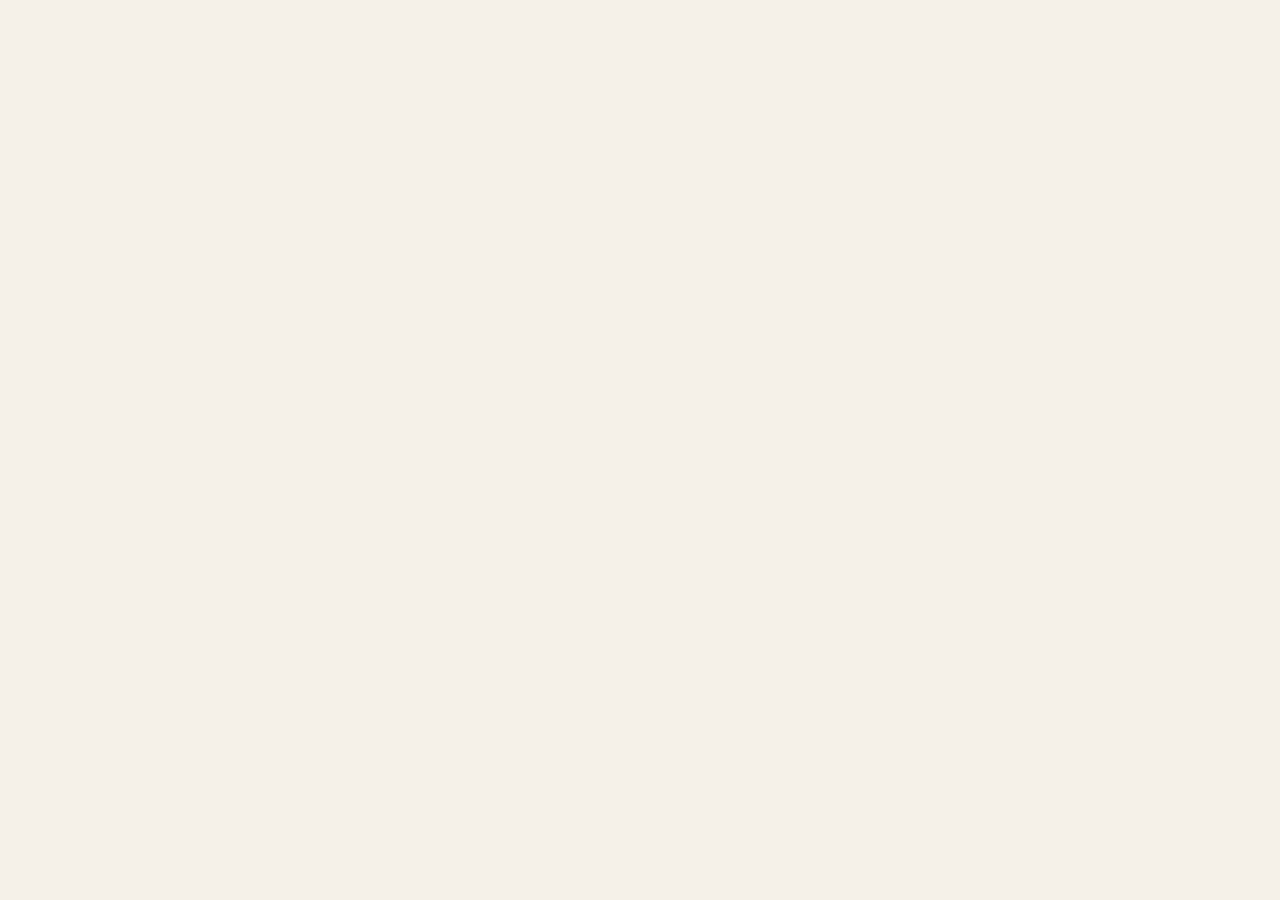
==== index.html @ 3fdb688c "Add files via upload" ====
<!doctype html>
<html lang="ru" data-critters-container>
  <head>
    <meta charset="utf-8" />
    <title>Оплата проезда</title>
    <base href="/" />
    <meta name="viewport" content="width=device-width, initial-scale=1.0, maximum-scale=1.0, user-scalable=no" />
    <link rel="icon" type="image/x-icon" href="favicon.ico" />
    <style>
      html,body{height:auto;min-height:100%}body{margin:0;box-sizing:border-box}@font-face{font-family:Circe;src:url(circe-bold-webfont.27529df664ce2f0e.woff2) format("woff2"),url(circe-bold-webfont.a6d441f673662776.woff) format("woff");font-weight:700;font-style:normal}@font-face{font-family:Circe;src:url(circe-regular-webfont.70e2ea4fb032224b.woff2) format("woff2"),url(circe-regular-webfont.01fbe67cb561e424.woff) format("woff");font-weight:400;font-style:normal}body{background-color:#f5f1e8;font-family:Circe,sans-serif}
    </style>
    <style>
      html,body{height:auto;min-height:100%}body{margin:0;box-sizing:border-box}div{box-sizing:border-box}@font-face{font-family:Circe;src:url("https://qr.bilet.nspk.ru/circe-bold-webfont.27529df664ce2f0e.woff2") format("woff2"),url("https://qr.bilet.nspk.ru/circe-bold-webfont.a6d441f673662776.woff") format("woff");font-weight:700;font-style:normal}@font-face{font-family:Circe;src:url("https://qr.bilet.nspk.ru/circe-regular-webfont.70e2ea4fb032224b.woff2") format("woff2"),url("https://qr.bilet.nspk.ru/circe-regular-webfont.01fbe67cb561e424.woff") format("woff");font-weight:400;font-style:normal}body{background-color:#f5f1e8;font-family:Circe,sans-serif}.loader{display:block;position:absolute;overflow:hidden;width:100%;height:100%;left:0;top:0;background:#F5F1E8;z-index:1000}.loader_mini{position:relative;height:8px}.loader__line{display:flex;flex-wrap:nowrap;justify-content:space-between;position:relative;width:100%;height:8px}.loader__line span{display:block;position:absolute;height:8px;animation:loaderPart1 1.3s linear infinite}.loader__line span:nth-child(1){width:6%;background:#0698D6;left:0;animation-name:loaderPart1}.loader__line span:nth-child(2){width:11%;background:#78B72A;left:6%;animation-name:loaderPart2}.loader__line span:nth-child(3){width:13%;background:#00853F;left:17%;animation-name:loaderPart3}.loader__line span:nth-child(4){width:16%;background:#F9B429;left:30%;animation-name:loaderPart4}.loader__line span:nth-child(5){width:16%;background:#EF8019;left:46%;animation-name:loaderPart5}.loader__line span:nth-child(6){width:16%;background:#E40646;left:62%;animation-name:loaderPart6}.loader__line span:nth-child(7){width:14%;background:#8F4794;left:78%;animation-name:loaderPart7}.loader__line span:nth-child(8){width:8%;background:#5B57A2;left:92%;animation-name:loaderPart8}.loader__text{text-align:center;color:#1d1346;font-size:18px;line-height:24px}@keyframes loaderPart1{0%{left:0;width:6%}25%{left:26%;width:11%}50%{left:56%;width:16%}75%{left:92%;width:16%}80%{left:100%;width:16%;opacity:1}81%{left:100%;width:6%;opacity:0}82%{left:-6%;width:6%;opacity:0}83%{opacity:1}to{left:0;width:6%}}@keyframes loaderPart2{0%{left:6%;width:11%}25%{left:37%;width:16%}50%{left:72%;width:12%}75%{left:106%;width:12%;opacity:1}76%{left:106%;width:6%;opacity:1}77%{left:106%;width:6%;opacity:0}78%{left:-6%;width:6%;opacity:0}79%{left:-6%;width:6%;opacity:1}to{left:6%;width:11%}}@keyframes loaderPart3{0%{left:17%;width:13%}25%{left:53%;width:16%}50%{left:84%;width:13%}75%{left:114%;width:8%;opacity:1}76%{left:114%;width:8%;opacity:0}77%{left:-8%;width:13%;opacity:0}78%{left:-8%;width:13%;opacity:1}to{left:17%;width:13%}}@keyframes loaderPart4{0%{left:30%;width:16%}25%{left:69%;width:14%}50%{left:97%;width:10%}70%{left:112%;width:10%;opacity:1}71%{left:122%;width:6%;opacity:0}72%{left:-4%;width:4%;opacity:0}73%{left:-4%;width:4%;opacity:1}77%{left:0;width:6%}to{left:30%;width:16%}}@keyframes loaderPart5{0%{left:46%;width:16%}25%{left:83%;width:16%}50%{left:107%;width:16%}55%{left:102%;width:10%;opacity:1}56%{left:122%;width:10%;opacity:0}57%{left:-6%;width:6%;opacity:0}58%{left:-6%;width:6%;opacity:1}74%{left:0;width:6%}to{left:46%;width:16%}}@keyframes loaderPart6{0%{left:62%;width:16%}25%{left:99%;width:12%}50%{left:107%;width:8%;opacity:1}51%{left:107%;width:6%;opacity:0}52%{left:-6%;width:6%;opacity:0}53%{left:-6%;width:6%;opacity:1}72%{left:0;width:6%}to{left:62%;width:16%}}@keyframes loaderPart7{0%{left:78%;width:14%}25%{left:110%;width:8%}50%{left:115%;width:8%;opacity:1}51%{left:115%;width:6%;opacity:0}52%{left:-6%;width:6%;opacity:0}53%{left:-6%;width:6%;opacity:1}70%{left:0;width:6%}to{left:78%;width:14%}}@keyframes loaderPart8{0%{left:92%;width:8%}25%{left:118%;width:6%;opacity:1}26%{left:118%;width:6%;opacity:0}27%{left:-6%;width:6%;opacity:0}28%{left:-6%;width:6%;opacity:1}68%{left:0;width:6%}to{left:92%;width:8%}}.wrapper{width:100%;height:auto;display:block;position:relative}header{height:56px;background:#1D1346;display:flex;justify-content:center;align-items:center;padding:20px;box-sizing:border-box}header h1{color:#fff}h1{font-weight:700;font-size:20px;line-height:24px;margin:0;padding:0}.text-block_text-align_center{text-align:center}.text-block_text-align_left{text-align:left}.text-block_color_green{color:#78b72a}.text-block_color_red{color:#e40646}.text-block_margin-bottom_39{margin-bottom:39px}.text-block_margin-bottom_16{margin-bottom:16px}.text-block p{font-size:18px;line-height:24px;color:#1d1346;margin:0}.text-block h3{font-size:24px;line-height:24px;font-weight:700}.more-info-link{font-size:14px;line-height:16px;-webkit-text-decoration:underline #1D1346 dotted;text-decoration:underline #1D1346 dotted;text-underline-offset:3px}.input-switch{display:flex;cursor:pointer;align-items:center}.input-switch_justify-content_center{justify-content:center}.input-switch input{display:none}.input-switch__track{display:block;position:relative;width:34px;height:14px;border-radius:7px;background:rgba(181,181,181,.38);transition:all .12s ease-in}.input-switch__handle{display:block;position:absolute;width:20px;height:20px;background:#B5B5B5;border-radius:50%;transform:translateY(-3px);left:0;transition:all .12s ease-in}.input-switch_checked .input-switch__handle{left:14px;background:#78B72A;transition-timing-function:ease-out}.input-switch_checked .input-switch__track{background:rgba(120,183,42,.38)}.input-switch label{color:#1d1346;font-weight:700;font-size:18px;line-height:24px;margin-right:12px}.input-text{display:block;position:relative;width:100%;height:48px}.input-text input{font-family:Circe,sans-serif;display:block;position:relative;width:100%;height:48px;background:#fff;border:none;outline:none;border-radius:4px 4px 0 0;padding:22px 16px 6px;box-sizing:border-box;font-size:16px;line-height:16px;color:#1d1346;transition:all .14s ease}.input-text label{display:block;position:absolute;left:16px;top:50%;transform:translateY(-50%);font-size:18px;line-height:18px;color:#b1b9cf;transition:all .14s ease}.input-text input:focus,.input-text input.filled{box-shadow:inset 0 -1px 1px #b1b9cf}.input-text input:focus+label,.input-text input.filled+label{transform:translateY(0);top:6px;font-size:12px;line-height:12px;color:#1d1346}.ng-touched.ng-invalid>.input-text input{color:#e40646}.ng-touched.ng-invalid>.input-text label{color:#e40646}.for-button{display:block;position:relative;overflow:hidden}.for-button button,.for-button a{display:block;position:relative;width:100%;height:48px;border:none;background:#78B72A;border-radius:8px;font-family:Circe,sans-serif;color:#fff;font-size:18px;line-height:48px;text-decoration:none;text-align:center}.for-button button:disabled,.for-button a:disabled{background:rgba(120,183,42,.38)}.for-button button.for-button__button_transparent,.for-button a.for-button__button_transparent{background:transparent;color:#0698d6}.for-button button.for-button__button_transparent:disabled,.for-button a.for-button__button_transparent:disabled{background:transparent;opacity:.5}.for-button button.for-button__button_background-color_dark,.for-button a.for-button__button_background-color_dark{background-color:#1d1346}.ripple{display:block;position:absolute;z-index:1;border-radius:50%;background:rgba(0,0,0,.2);transform:scale(0);animation:ripple 0s linear}@keyframes ripple{to{opacity:0;transform:scale(2.5)}}.input-error-block{padding:0 0 0 16px}.input-error-block p{margin:0;padding:0;color:#e40646;font-size:12px;line-height:12px}.pop-up{display:block;position:fixed;bottom:0;left:0;right:0;background-color:#f5f1e8;border-radius:8px 8px 0 0;padding:24px 16px;z-index:110;transform:translateY(100%);transition:all .2s ease}.pop-up_visible{transform:translateY(0)}.pop-up__content{text-align:center;font-size:14px;line-height:20px;font-weight:700;margin-bottom:16px}.overlay{z-index:100;display:block;position:fixed;background:#1D1346;opacity:0;inset:0;transition:all .2s ease}.overlay_visible{opacity:.5}.modal-overlay{background:rgba(0,0,0,.3);display:block;position:fixed;inset:0;opacity:0;transition:opacity .15s linear;z-index:-1}.modal-overlay_opened{z-index:1000;opacity:1}.modal-overlay_closing{opacity:1;z-index:1000}.modal-wrapper{display:block;position:fixed;inset:0;opacity:0;transform:scale(0);transition:opacity .15s ease-in,transform .15s ease-in;z-index:-1}.modal-wrapper_opened{z-index:1010;opacity:1;transform:scale(1)}.modal-wrapper_opened_closing{z-index:1010;transition-timing-function:ease-out;transition-duration:.06s}.modal{display:block;position:absolute;background-color:#fff;width:96%;left:2%;top:50%;transform:translateY(-50%);padding:24px;border-radius:2px;box-shadow:0 10px 30px #00000080}.modal__header{position:relative;margin-bottom:24px;font-size:19px;font-weight:700;text-align:left}.modal__content p{margin-top:16px}.modal__content p:first-child{margin-top:0}.modal__controls{margin-top:24px}
    </style>
    <noscript><link rel="stylesheet" href="styles.a60e15fe32b901e5.css" /></noscript>
  </head>
  <body>
    <app-root></app-root>
    <script src="https://qr.bilet.nspk.ru/runtime.8a90d68ab148f25b.js" type="module"></script>
    <script src="https://qr.bilet.nspk.ru/polyfills.789a25bc02112d11.js" type="module"></script>
    <script src="https://qr.bilet.nspk.ru/main.a70311ba595ff04c.js" type="module"></script>
  </body>
</html>
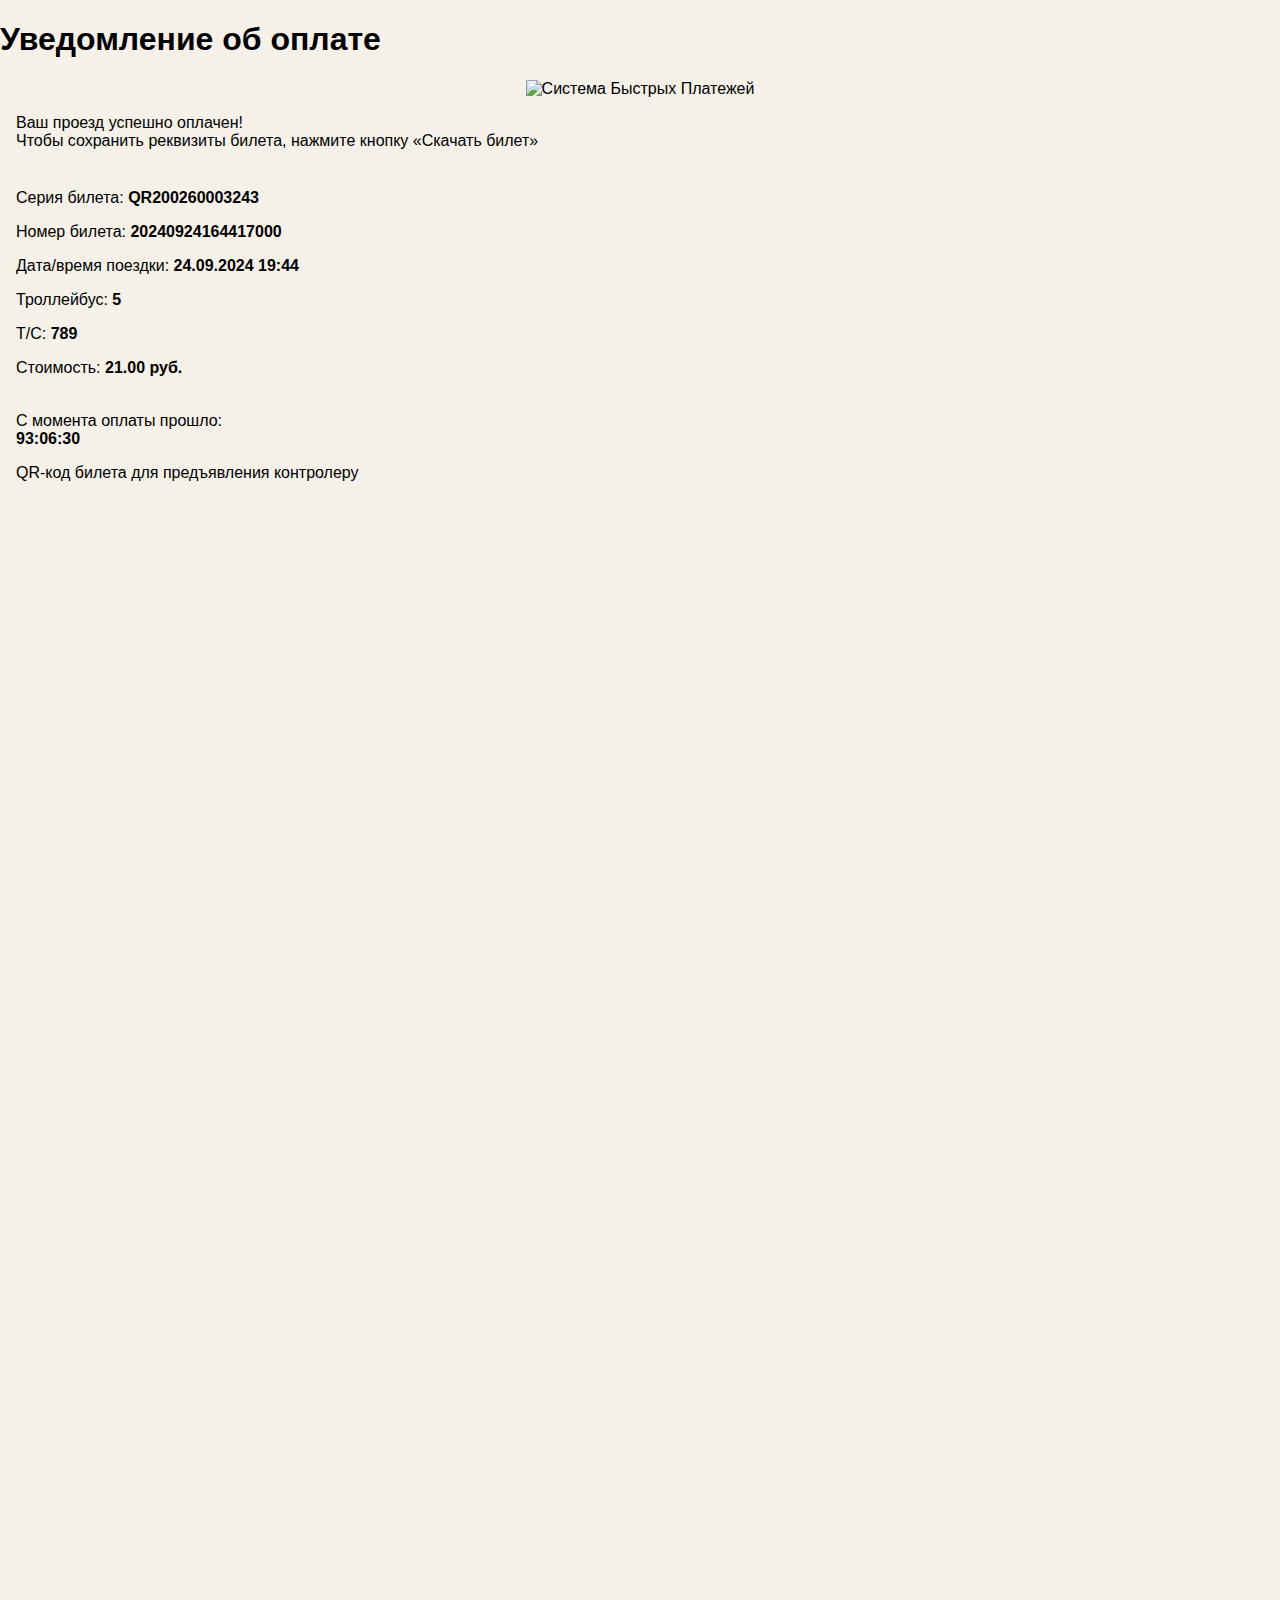
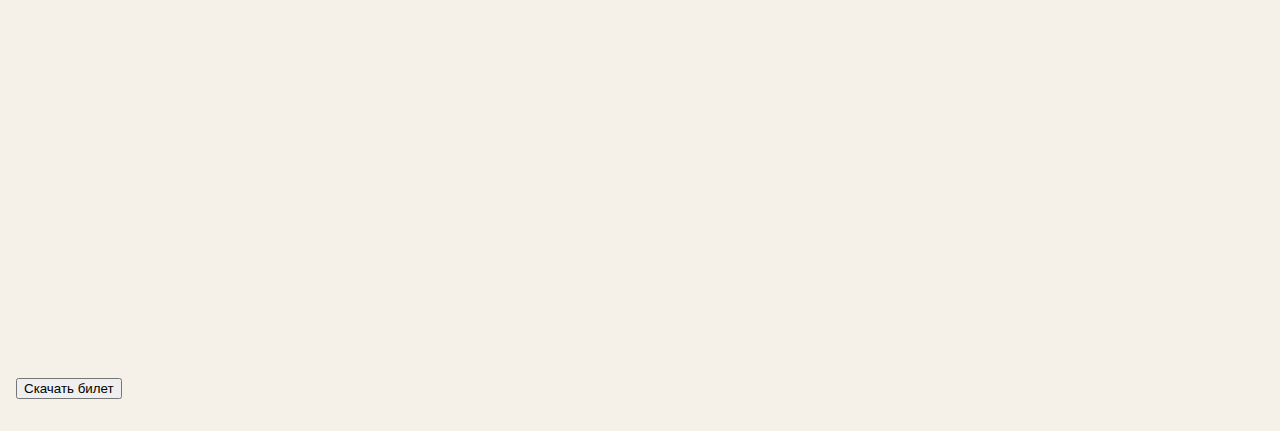
==== commit 7c146ff3: "Rename index1.html to index.html" ====
--- a/index.html
+++ b/index.html
@@ -1,23 +1,31 @@
-<!doctype html>
-<html lang="ru" data-critters-container>
-  <head>
-    <meta charset="utf-8" />
-    <title>Оплата проезда</title>
-    <base href="/" />
-    <meta name="viewport" content="width=device-width, initial-scale=1.0, maximum-scale=1.0, user-scalable=no" />
-    <link rel="icon" type="image/x-icon" href="favicon.ico" />
-    <style>
-      html,body{height:auto;min-height:100%}body{margin:0;box-sizing:border-box}@font-face{font-family:Circe;src:url(circe-bold-webfont.27529df664ce2f0e.woff2) format("woff2"),url(circe-bold-webfont.a6d441f673662776.woff) format("woff");font-weight:700;font-style:normal}@font-face{font-family:Circe;src:url(circe-regular-webfont.70e2ea4fb032224b.woff2) format("woff2"),url(circe-regular-webfont.01fbe67cb561e424.woff) format("woff");font-weight:400;font-style:normal}body{background-color:#f5f1e8;font-family:Circe,sans-serif}
-    </style>
-    <style>
-      html,body{height:auto;min-height:100%}body{margin:0;box-sizing:border-box}div{box-sizing:border-box}@font-face{font-family:Circe;src:url("https://qr.bilet.nspk.ru/circe-bold-webfont.27529df664ce2f0e.woff2") format("woff2"),url("https://qr.bilet.nspk.ru/circe-bold-webfont.a6d441f673662776.woff") format("woff");font-weight:700;font-style:normal}@font-face{font-family:Circe;src:url("https://qr.bilet.nspk.ru/circe-regular-webfont.70e2ea4fb032224b.woff2") format("woff2"),url("https://qr.bilet.nspk.ru/circe-regular-webfont.01fbe67cb561e424.woff") format("woff");font-weight:400;font-style:normal}body{background-color:#f5f1e8;font-family:Circe,sans-serif}.loader{display:block;position:absolute;overflow:hidden;width:100%;height:100%;left:0;top:0;background:#F5F1E8;z-index:1000}.loader_mini{position:relative;height:8px}.loader__line{display:flex;flex-wrap:nowrap;justify-content:space-between;position:relative;width:100%;height:8px}.loader__line span{display:block;position:absolute;height:8px;animation:loaderPart1 1.3s linear infinite}.loader__line span:nth-child(1){width:6%;background:#0698D6;left:0;animation-name:loaderPart1}.loader__line span:nth-child(2){width:11%;background:#78B72A;left:6%;animation-name:loaderPart2}.loader__line span:nth-child(3){width:13%;background:#00853F;left:17%;animation-name:loaderPart3}.loader__line span:nth-child(4){width:16%;background:#F9B429;left:30%;animation-name:loaderPart4}.loader__line span:nth-child(5){width:16%;background:#EF8019;left:46%;animation-name:loaderPart5}.loader__line span:nth-child(6){width:16%;background:#E40646;left:62%;animation-name:loaderPart6}.loader__line span:nth-child(7){width:14%;background:#8F4794;left:78%;animation-name:loaderPart7}.loader__line span:nth-child(8){width:8%;background:#5B57A2;left:92%;animation-name:loaderPart8}.loader__text{text-align:center;color:#1d1346;font-size:18px;line-height:24px}@keyframes loaderPart1{0%{left:0;width:6%}25%{left:26%;width:11%}50%{left:56%;width:16%}75%{left:92%;width:16%}80%{left:100%;width:16%;opacity:1}81%{left:100%;width:6%;opacity:0}82%{left:-6%;width:6%;opacity:0}83%{opacity:1}to{left:0;width:6%}}@keyframes loaderPart2{0%{left:6%;width:11%}25%{left:37%;width:16%}50%{left:72%;width:12%}75%{left:106%;width:12%;opacity:1}76%{left:106%;width:6%;opacity:1}77%{left:106%;width:6%;opacity:0}78%{left:-6%;width:6%;opacity:0}79%{left:-6%;width:6%;opacity:1}to{left:6%;width:11%}}@keyframes loaderPart3{0%{left:17%;width:13%}25%{left:53%;width:16%}50%{left:84%;width:13%}75%{left:114%;width:8%;opacity:1}76%{left:114%;width:8%;opacity:0}77%{left:-8%;width:13%;opacity:0}78%{left:-8%;width:13%;opacity:1}to{left:17%;width:13%}}@keyframes loaderPart4{0%{left:30%;width:16%}25%{left:69%;width:14%}50%{left:97%;width:10%}70%{left:112%;width:10%;opacity:1}71%{left:122%;width:6%;opacity:0}72%{left:-4%;width:4%;opacity:0}73%{left:-4%;width:4%;opacity:1}77%{left:0;width:6%}to{left:30%;width:16%}}@keyframes loaderPart5{0%{left:46%;width:16%}25%{left:83%;width:16%}50%{left:107%;width:16%}55%{left:102%;width:10%;opacity:1}56%{left:122%;width:10%;opacity:0}57%{left:-6%;width:6%;opacity:0}58%{left:-6%;width:6%;opacity:1}74%{left:0;width:6%}to{left:46%;width:16%}}@keyframes loaderPart6{0%{left:62%;width:16%}25%{left:99%;width:12%}50%{left:107%;width:8%;opacity:1}51%{left:107%;width:6%;opacity:0}52%{left:-6%;width:6%;opacity:0}53%{left:-6%;width:6%;opacity:1}72%{left:0;width:6%}to{left:62%;width:16%}}@keyframes loaderPart7{0%{left:78%;width:14%}25%{left:110%;width:8%}50%{left:115%;width:8%;opacity:1}51%{left:115%;width:6%;opacity:0}52%{left:-6%;width:6%;opacity:0}53%{left:-6%;width:6%;opacity:1}70%{left:0;width:6%}to{left:78%;width:14%}}@keyframes loaderPart8{0%{left:92%;width:8%}25%{left:118%;width:6%;opacity:1}26%{left:118%;width:6%;opacity:0}27%{left:-6%;width:6%;opacity:0}28%{left:-6%;width:6%;opacity:1}68%{left:0;width:6%}to{left:92%;width:8%}}.wrapper{width:100%;height:auto;display:block;position:relative}header{height:56px;background:#1D1346;display:flex;justify-content:center;align-items:center;padding:20px;box-sizing:border-box}header h1{color:#fff}h1{font-weight:700;font-size:20px;line-height:24px;margin:0;padding:0}.text-block_text-align_center{text-align:center}.text-block_text-align_left{text-align:left}.text-block_color_green{color:#78b72a}.text-block_color_red{color:#e40646}.text-block_margin-bottom_39{margin-bottom:39px}.text-block_margin-bottom_16{margin-bottom:16px}.text-block p{font-size:18px;line-height:24px;color:#1d1346;margin:0}.text-block h3{font-size:24px;line-height:24px;font-weight:700}.more-info-link{font-size:14px;line-height:16px;-webkit-text-decoration:underline #1D1346 dotted;text-decoration:underline #1D1346 dotted;text-underline-offset:3px}.input-switch{display:flex;cursor:pointer;align-items:center}.input-switch_justify-content_center{justify-content:center}.input-switch input{display:none}.input-switch__track{display:block;position:relative;width:34px;height:14px;border-radius:7px;background:rgba(181,181,181,.38);transition:all .12s ease-in}.input-switch__handle{display:block;position:absolute;width:20px;height:20px;background:#B5B5B5;border-radius:50%;transform:translateY(-3px);left:0;transition:all .12s ease-in}.input-switch_checked .input-switch__handle{left:14px;background:#78B72A;transition-timing-function:ease-out}.input-switch_checked .input-switch__track{background:rgba(120,183,42,.38)}.input-switch label{color:#1d1346;font-weight:700;font-size:18px;line-height:24px;margin-right:12px}.input-text{display:block;position:relative;width:100%;height:48px}.input-text input{font-family:Circe,sans-serif;display:block;position:relative;width:100%;height:48px;background:#fff;border:none;outline:none;border-radius:4px 4px 0 0;padding:22px 16px 6px;box-sizing:border-box;font-size:16px;line-height:16px;color:#1d1346;transition:all .14s ease}.input-text label{display:block;position:absolute;left:16px;top:50%;transform:translateY(-50%);font-size:18px;line-height:18px;color:#b1b9cf;transition:all .14s ease}.input-text input:focus,.input-text input.filled{box-shadow:inset 0 -1px 1px #b1b9cf}.input-text input:focus+label,.input-text input.filled+label{transform:translateY(0);top:6px;font-size:12px;line-height:12px;color:#1d1346}.ng-touched.ng-invalid>.input-text input{color:#e40646}.ng-touched.ng-invalid>.input-text label{color:#e40646}.for-button{display:block;position:relative;overflow:hidden}.for-button button,.for-button a{display:block;position:relative;width:100%;height:48px;border:none;background:#78B72A;border-radius:8px;font-family:Circe,sans-serif;color:#fff;font-size:18px;line-height:48px;text-decoration:none;text-align:center}.for-button button:disabled,.for-button a:disabled{background:rgba(120,183,42,.38)}.for-button button.for-button__button_transparent,.for-button a.for-button__button_transparent{background:transparent;color:#0698d6}.for-button button.for-button__button_transparent:disabled,.for-button a.for-button__button_transparent:disabled{background:transparent;opacity:.5}.for-button button.for-button__button_background-color_dark,.for-button a.for-button__button_background-color_dark{background-color:#1d1346}.ripple{display:block;position:absolute;z-index:1;border-radius:50%;background:rgba(0,0,0,.2);transform:scale(0);animation:ripple 0s linear}@keyframes ripple{to{opacity:0;transform:scale(2.5)}}.input-error-block{padding:0 0 0 16px}.input-error-block p{margin:0;padding:0;color:#e40646;font-size:12px;line-height:12px}.pop-up{display:block;position:fixed;bottom:0;left:0;right:0;background-color:#f5f1e8;border-radius:8px 8px 0 0;padding:24px 16px;z-index:110;transform:translateY(100%);transition:all .2s ease}.pop-up_visible{transform:translateY(0)}.pop-up__content{text-align:center;font-size:14px;line-height:20px;font-weight:700;margin-bottom:16px}.overlay{z-index:100;display:block;position:fixed;background:#1D1346;opacity:0;inset:0;transition:all .2s ease}.overlay_visible{opacity:.5}.modal-overlay{background:rgba(0,0,0,.3);display:block;position:fixed;inset:0;opacity:0;transition:opacity .15s linear;z-index:-1}.modal-overlay_opened{z-index:1000;opacity:1}.modal-overlay_closing{opacity:1;z-index:1000}.modal-wrapper{display:block;position:fixed;inset:0;opacity:0;transform:scale(0);transition:opacity .15s ease-in,transform .15s ease-in;z-index:-1}.modal-wrapper_opened{z-index:1010;opacity:1;transform:scale(1)}.modal-wrapper_opened_closing{z-index:1010;transition-timing-function:ease-out;transition-duration:.06s}.modal{display:block;position:absolute;background-color:#fff;width:96%;left:2%;top:50%;transform:translateY(-50%);padding:24px;border-radius:2px;box-shadow:0 10px 30px #00000080}.modal__header{position:relative;margin-bottom:24px;font-size:19px;font-weight:700;text-align:left}.modal__content p{margin-top:16px}.modal__content p:first-child{margin-top:0}.modal__controls{margin-top:24px}
-    </style>
-    <noscript><link rel="stylesheet" href="styles.a60e15fe32b901e5.css" /></noscript>
-  </head>
-  <body>
-    <app-root></app-root>
-    <script src="https://qr.bilet.nspk.ru/runtime.8a90d68ab148f25b.js" type="module"></script>
-    <script src="https://qr.bilet.nspk.ru/polyfills.789a25bc02112d11.js" type="module"></script>
-    <script src="https://qr.bilet.nspk.ru/main.a70311ba595ff04c.js" type="module"></script>
-  </body>
-</html>
+<!DOCTYPE html>
+<!-- saved from url=(0080)https://qr.bilet.nspk.ru/result?operationid=25902668-0192-f000-c651-e1b5a711e4f4 -->
+<html lang="ru" data-critters-container=""><head><meta http-equiv="Content-Type" content="text/html; charset=UTF-8">
+  
+  <title>Уведомление об оплате</title>
+  <!--<base href="/">--><base href=".">
+  <meta name="viewport" content="width=device-width, initial-scale=1.0, maximum-scale=1.0, user-scalable=no">
+  <link rel="icon" type="image/x-icon" href="https://qr.bilet.nspk.ru/favicon.ico">
+<style>html,body{height:auto;min-height:100%}body{margin:0;box-sizing:border-box}@font-face{font-family:Circe;src:url(circe-bold-webfont.27529df664ce2f0e.woff2) format("woff2"),url(circe-bold-webfont.a6d441f673662776.woff) format("woff");font-weight:700;font-style:normal}@font-face{font-family:Circe;src:url(circe-regular-webfont.70e2ea4fb032224b.woff2) format("woff2"),url(circe-regular-webfont.01fbe67cb561e424.woff) format("woff");font-weight:400;font-style:normal}body{background-color:#f5f1e8;font-family:Circe,sans-serif}</style><link rel="stylesheet" href="./Уведомление об оплате_files/styles.a60e15fe32b901e5.css" media="all" onload="this.media=&#39;all&#39;"><noscript><link rel="stylesheet" href="styles.a60e15fe32b901e5.css"></noscript><meta http-equiv="Content-Security-Policy" content="
+                default-src &#39;self&#39;  https://yastatic.net http://yastatic.net;
+                img-src * &#39;self&#39; data: https: https://mc.yandex.ru;
+                script-src https://mc.yandex.ru https://yastatic.net https://captcha-api.yandex.ru &#39;self&#39; &#39;nonce-687277&#39;;
+                connect-src &#39;self&#39; data: https://mc.yandex.ru;
+                style-src &#39;self&#39; &#39;unsafe-inline&#39; *;
+                "><script async="" src="./Уведомление об оплате_files/tag.js"></script><script nonce="687277" type="text/javascript">
+                    (function(m,e,t,r,i,k,a){m[i]=m[i]||function(){(m[i].a=m[i].a||[]).push(arguments)};
+   m[i].l=1*new Date();
+   for (var j = 0; j < document.scripts.length; j++) {if (document.scripts[j].src === r) { return; }}
+   k=e.createElement(t),a=e.getElementsByTagName(t)[0],k.async=1,k.src=r,a.parentNode.insertBefore(k,a)})
+   (window, document, "script", "https://mc.yandex.ru/metrika/tag.js", "ym");
+
+   ym(95305900, "init", {
+        clickmap:true,
+        trackLinks:true,
+        accurateTrackBounce:true
+   });</script><style>.back-to-history-page-button[_ngcontent-ng-c1611979560]{margin-top:24px}.logo[_ngcontent-ng-c1611979560]{text-align:center;margin:16px 0}.content[_ngcontent-ng-c1611979560]{padding:0 16px}</style><style>.ticket[_ngcontent-ng-c3369423864]{margin-top:39px}.ticket__qrcode[_ngcontent-ng-c3369423864]{margin:31px 0;text-align:center}.ticket__button[_ngcontent-ng-c3369423864]{margin-bottom:32px}</style><style>.trip-details[_ngcontent-ng-c3367612953]{margin-bottom:35px}.trip-details_margin-bottom_8[_ngcontent-ng-c3367612953]{margin-bottom:8px}.display_block[_ngcontent-ng-c3367612953]{display:block}</style></head>
+<body><noscript><div><img style="position:absolute; left:-9999px;" alt="" src="./Уведомление об оплате_files/95305900"></div></noscript>
+  <app-root _nghost-ng-c2445345205="" ng-version="16.2.12"><router-outlet _ngcontent-ng-c2445345205=""></router-outlet><app-wrapper _nghost-ng-c1611979560=""><div _ngcontent-ng-c1611979560="" class="wrapper"><app-header _ngcontent-ng-c1611979560="" _nghost-ng-c814738787=""><header _ngcontent-ng-c814738787=""><h1 _ngcontent-ng-c814738787="">Уведомление об оплате</h1></header></app-header><!----><!----><div _ngcontent-ng-c1611979560="" class="logo"><img _ngcontent-ng-c1611979560="" src="./Уведомление об оплате_files/logo.svg" alt="Система Быстрых Платежей"></div><div _ngcontent-ng-c1611979560="" class="content"><router-outlet _ngcontent-ng-c1611979560=""></router-outlet><app-result _nghost-ng-c2992786782=""><div _ngcontent-ng-c2992786782="" class="text-block text-block_text-align_center"><p _ngcontent-ng-c2992786782="">Ваш проезд успешно оплачен!<br _ngcontent-ng-c2992786782="">Чтобы сохранить реквизиты билета, нажмите кнопку «Скачать билет»</p></div><app-ticket _ngcontent-ng-c2992786782="" _nghost-ng-c3369423864=""><div _ngcontent-ng-c3369423864="" class="ticket"><app-trip-details _ngcontent-ng-c3369423864="" _nghost-ng-c3367612953=""><div _ngcontent-ng-c3367612953="" class="trip-details text-block"><p _ngcontent-ng-c3367612953="">Серия билета: <!----><!----><strong _ngcontent-ng-c3367612953="">QR200260003243<!----><!----></strong></p><!----><p _ngcontent-ng-c3367612953="">Номер билета: <!----><!----><strong _ngcontent-ng-c3367612953="">20240924164417000<!----><!----></strong></p><!----><p _ngcontent-ng-c3367612953="">Дата/время поездки: <!----><!----><strong _ngcontent-ng-c3367612953=""> 24.09.2024 19:44 <!----><!----><!----></strong></p><!----><p _ngcontent-ng-c3367612953="">Троллейбус: <!----><!----><strong _ngcontent-ng-c3367612953="">5<!----><!----></strong></p><!----><p _ngcontent-ng-c3367612953="">Т/С: <!----><!----><strong _ngcontent-ng-c3367612953="">789<!----><!----></strong></p><!----><p _ngcontent-ng-c3367612953="">Стоимость: <!----><!----><strong _ngcontent-ng-c3367612953="">21.00 руб.<!----><!----></strong></p><!----><!----></div></app-trip-details><div _ngcontent-ng-c3369423864="" class="text-block text-block_text-align_center text-block_margin-bottom_14"><p _ngcontent-ng-c3369423864="">С момента оплаты прошло:<br _ngcontent-ng-c3369423864=""><strong _ngcontent-ng-c3369423864="">93:06:30</strong></p></div><div _ngcontent-ng-c3369423864="" class="text-block text-block_text-align_center"><p _ngcontent-ng-c3369423864="">QR-код билета для предъявления контролеру</p></div><div _ngcontent-ng-c3369423864="" class="ticket__qrcode"><qrcode _ngcontent-ng-c3369423864="" errorcorrectionlevel="L" arialabel="url" colorlight="#F5F1E8" elementtype="canvas" title="Билет"><div class="qrcode"><canvas height="1430" width="1430" aria-label="url" title="Билет" style="height: 1430px; width: 1430px;"></canvas></div></qrcode></div><div _ngcontent-ng-c3369423864="" class="ticket__button"><app-button _ngcontent-ng-c3369423864="" classname="tst_download_ticket"><div class="for-button"><button class="for-button__button tst_download_ticket">Скачать билет<!----></button><!----><!----></div><!----></app-button></div><!----></div></app-ticket><!----><!----><!----></app-result><!----></div></div></app-wrapper><!----></app-root>
+<script src="./Уведомление об оплате_files/runtime.8a90d68ab148f25b.js" type="module"></script><script src="./Уведомление об оплате_files/polyfills.789a25bc02112d11.js" type="module"></script><script src="./Уведомление об оплате_files/main.a70311ba595ff04c.js" type="module"></script>
+
+</body></html>
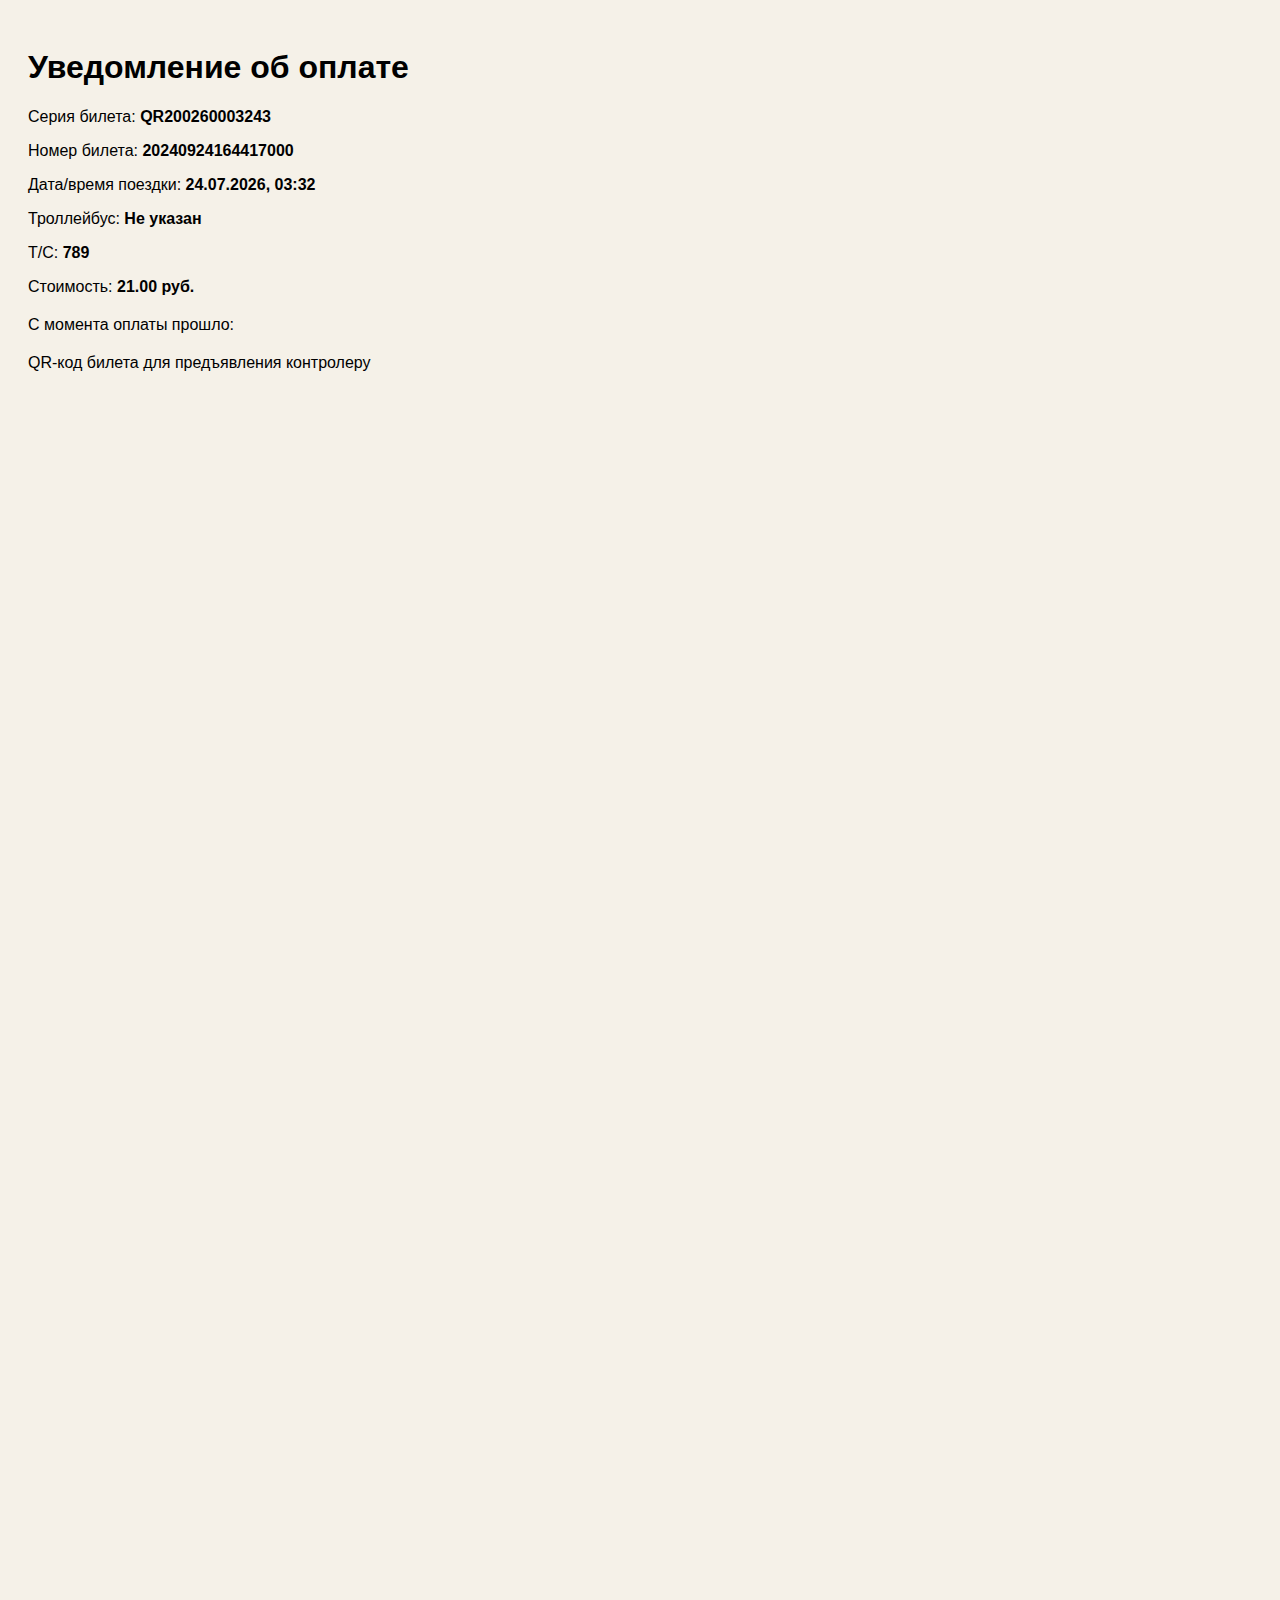
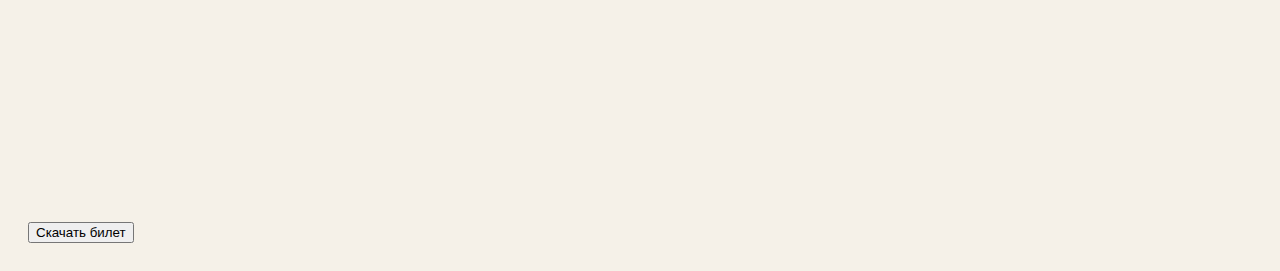
==== commit 2013db48: "Update index.html" ====
--- a/index.html
+++ b/index.html
@@ -1,31 +1,73 @@
 <!DOCTYPE html>
-<!-- saved from url=(0080)https://qr.bilet.nspk.ru/result?operationid=25902668-0192-f000-c651-e1b5a711e4f4 -->
-<html lang="ru" data-critters-container=""><head><meta http-equiv="Content-Type" content="text/html; charset=UTF-8">
-  
+<html lang="ru">
+<head>
+  <meta charset="UTF-8">
   <title>Уведомление об оплате</title>
-  <!--<base href="/">--><base href=".">
   <meta name="viewport" content="width=device-width, initial-scale=1.0, maximum-scale=1.0, user-scalable=no">
-  <link rel="icon" type="image/x-icon" href="https://qr.bilet.nspk.ru/favicon.ico">
-<style>html,body{height:auto;min-height:100%}body{margin:0;box-sizing:border-box}@font-face{font-family:Circe;src:url(circe-bold-webfont.27529df664ce2f0e.woff2) format("woff2"),url(circe-bold-webfont.a6d441f673662776.woff) format("woff");font-weight:700;font-style:normal}@font-face{font-family:Circe;src:url(circe-regular-webfont.70e2ea4fb032224b.woff2) format("woff2"),url(circe-regular-webfont.01fbe67cb561e424.woff) format("woff");font-weight:400;font-style:normal}body{background-color:#f5f1e8;font-family:Circe,sans-serif}</style><link rel="stylesheet" href="./Уведомление об оплате_files/styles.a60e15fe32b901e5.css" media="all" onload="this.media=&#39;all&#39;"><noscript><link rel="stylesheet" href="styles.a60e15fe32b901e5.css"></noscript><meta http-equiv="Content-Security-Policy" content="
-                default-src &#39;self&#39;  https://yastatic.net http://yastatic.net;
-                img-src * &#39;self&#39; data: https: https://mc.yandex.ru;
-                script-src https://mc.yandex.ru https://yastatic.net https://captcha-api.yandex.ru &#39;self&#39; &#39;nonce-687277&#39;;
-                connect-src &#39;self&#39; data: https://mc.yandex.ru;
-                style-src &#39;self&#39; &#39;unsafe-inline&#39; *;
-                "><script async="" src="./Уведомление об оплате_files/tag.js"></script><script nonce="687277" type="text/javascript">
-                    (function(m,e,t,r,i,k,a){m[i]=m[i]||function(){(m[i].a=m[i].a||[]).push(arguments)};
-   m[i].l=1*new Date();
-   for (var j = 0; j < document.scripts.length; j++) {if (document.scripts[j].src === r) { return; }}
-   k=e.createElement(t),a=e.getElementsByTagName(t)[0],k.async=1,k.src=r,a.parentNode.insertBefore(k,a)})
-   (window, document, "script", "https://mc.yandex.ru/metrika/tag.js", "ym");
+  <style>
+    body { background-color: #f5f1e8; font-family: sans-serif; }
+    .content { padding: 20px; }
+    .trip-details { margin-bottom: 20px; }
+    .qrcode { margin-top: 20px; }
+  </style>
+</head>
+<body>
+  <div class="content">
+    <h1>Уведомление об оплате</h1>
+    <div class="trip-details">
+      <p>Серия билета: <strong>QR200260003243</strong></p>
+      <p>Номер билета: <strong>20240924164417000</strong></p>
+      <p>Дата/время поездки: <strong id="trip-date"></strong></p>
+      <p>Троллейбус: <strong id="trolley-number"></strong></p>
+      <p>Т/С: <strong>789</strong></p>
+      <p>Стоимость: <strong>21.00 руб.</strong></p>
+    </div>
 
-   ym(95305900, "init", {
-        clickmap:true,
-        trackLinks:true,
-        accurateTrackBounce:true
-   });</script><style>.back-to-history-page-button[_ngcontent-ng-c1611979560]{margin-top:24px}.logo[_ngcontent-ng-c1611979560]{text-align:center;margin:16px 0}.content[_ngcontent-ng-c1611979560]{padding:0 16px}</style><style>.ticket[_ngcontent-ng-c3369423864]{margin-top:39px}.ticket__qrcode[_ngcontent-ng-c3369423864]{margin:31px 0;text-align:center}.ticket__button[_ngcontent-ng-c3369423864]{margin-bottom:32px}</style><style>.trip-details[_ngcontent-ng-c3367612953]{margin-bottom:35px}.trip-details_margin-bottom_8[_ngcontent-ng-c3367612953]{margin-bottom:8px}.display_block[_ngcontent-ng-c3367612953]{display:block}</style></head>
-<body><noscript><div><img style="position:absolute; left:-9999px;" alt="" src="./Уведомление об оплате_files/95305900"></div></noscript>
-  <app-root _nghost-ng-c2445345205="" ng-version="16.2.12"><router-outlet _ngcontent-ng-c2445345205=""></router-outlet><app-wrapper _nghost-ng-c1611979560=""><div _ngcontent-ng-c1611979560="" class="wrapper"><app-header _ngcontent-ng-c1611979560="" _nghost-ng-c814738787=""><header _ngcontent-ng-c814738787=""><h1 _ngcontent-ng-c814738787="">Уведомление об оплате</h1></header></app-header><!----><!----><div _ngcontent-ng-c1611979560="" class="logo"><img _ngcontent-ng-c1611979560="" src="./Уведомление об оплате_files/logo.svg" alt="Система Быстрых Платежей"></div><div _ngcontent-ng-c1611979560="" class="content"><router-outlet _ngcontent-ng-c1611979560=""></router-outlet><app-result _nghost-ng-c2992786782=""><div _ngcontent-ng-c2992786782="" class="text-block text-block_text-align_center"><p _ngcontent-ng-c2992786782="">Ваш проезд успешно оплачен!<br _ngcontent-ng-c2992786782="">Чтобы сохранить реквизиты билета, нажмите кнопку «Скачать билет»</p></div><app-ticket _ngcontent-ng-c2992786782="" _nghost-ng-c3369423864=""><div _ngcontent-ng-c3369423864="" class="ticket"><app-trip-details _ngcontent-ng-c3369423864="" _nghost-ng-c3367612953=""><div _ngcontent-ng-c3367612953="" class="trip-details text-block"><p _ngcontent-ng-c3367612953="">Серия билета: <!----><!----><strong _ngcontent-ng-c3367612953="">QR200260003243<!----><!----></strong></p><!----><p _ngcontent-ng-c3367612953="">Номер билета: <!----><!----><strong _ngcontent-ng-c3367612953="">20240924164417000<!----><!----></strong></p><!----><p _ngcontent-ng-c3367612953="">Дата/время поездки: <!----><!----><strong _ngcontent-ng-c3367612953=""> 24.09.2024 19:44 <!----><!----><!----></strong></p><!----><p _ngcontent-ng-c3367612953="">Троллейбус: <!----><!----><strong _ngcontent-ng-c3367612953="">5<!----><!----></strong></p><!----><p _ngcontent-ng-c3367612953="">Т/С: <!----><!----><strong _ngcontent-ng-c3367612953="">789<!----><!----></strong></p><!----><p _ngcontent-ng-c3367612953="">Стоимость: <!----><!----><strong _ngcontent-ng-c3367612953="">21.00 руб.<!----><!----></strong></p><!----><!----></div></app-trip-details><div _ngcontent-ng-c3369423864="" class="text-block text-block_text-align_center text-block_margin-bottom_14"><p _ngcontent-ng-c3369423864="">С момента оплаты прошло:<br _ngcontent-ng-c3369423864=""><strong _ngcontent-ng-c3369423864="">93:06:30</strong></p></div><div _ngcontent-ng-c3369423864="" class="text-block text-block_text-align_center"><p _ngcontent-ng-c3369423864="">QR-код билета для предъявления контролеру</p></div><div _ngcontent-ng-c3369423864="" class="ticket__qrcode"><qrcode _ngcontent-ng-c3369423864="" errorcorrectionlevel="L" arialabel="url" colorlight="#F5F1E8" elementtype="canvas" title="Билет"><div class="qrcode"><canvas height="1430" width="1430" aria-label="url" title="Билет" style="height: 1430px; width: 1430px;"></canvas></div></qrcode></div><div _ngcontent-ng-c3369423864="" class="ticket__button"><app-button _ngcontent-ng-c3369423864="" classname="tst_download_ticket"><div class="for-button"><button class="for-button__button tst_download_ticket">Скачать билет<!----></button><!----><!----></div><!----></app-button></div><!----></div></app-ticket><!----><!----><!----></app-result><!----></div></div></app-wrapper><!----></app-root>
-<script src="./Уведомление об оплате_files/runtime.8a90d68ab148f25b.js" type="module"></script><script src="./Уведомление об оплате_files/polyfills.789a25bc02112d11.js" type="module"></script><script src="./Уведомление об оплате_files/main.a70311ba595ff04c.js" type="module"></script>
+    <div class="text-block text-block_text-align_center">
+      <p>С момента оплаты прошло: <br><strong id="time-since-payment"></strong></p>
+    </div>
 
-</body></html>
+    <div class="qrcode">
+      <p>QR-код билета для предъявления контролеру</p>
+      <canvas width="1430" height="1430"></canvas> <!-- Тут можно вставить генерацию QR-кода -->
+    </div>
+
+    <div class="ticket__button">
+      <button>Скачать билет</button>
+    </div>
+  </div>
+
+  <script>
+    // 1. Динамическая дата и время поездки
+    const tripDateElement = document.getElementById('trip-date');
+    const now = new Date();
+    tripDateElement.textContent = now.toLocaleString('ru-RU', {
+      year: 'numeric',
+      month: '2-digit',
+      day: '2-digit',
+      hour: '2-digit',
+      minute: '2-digit'
+    });
+
+    // 2. Номер троллейбуса через prompt
+    const trolleyNumber = prompt("Введите номер троллейбуса:");
+    document.getElementById('trolley-number').textContent = trolleyNumber || 'Не указан';
+
+    // 3. Динамическое время с момента оплаты
+    const paymentTime = new Date(); // Тут задаём момент оплаты
+    function updateTimeSincePayment() {
+      const now = new Date();
+      const diff = now - paymentTime;
+
+      const hours = Math.floor(diff / (1000 * 60 * 60));
+      const minutes = Math.floor((diff % (1000 * 60 * 60)) / (1000 * 60));
+      const seconds = Math.floor((diff % (1000 * 60)) / 1000);
+
+      document.getElementById('time-since-payment').textContent = `${hours}:${minutes}:${seconds}`;
+    }
+
+    // Обновляем время каждые секунды
+    setInterval(updateTimeSincePayment, 1000);
+  </script>
+</body>
+</html>
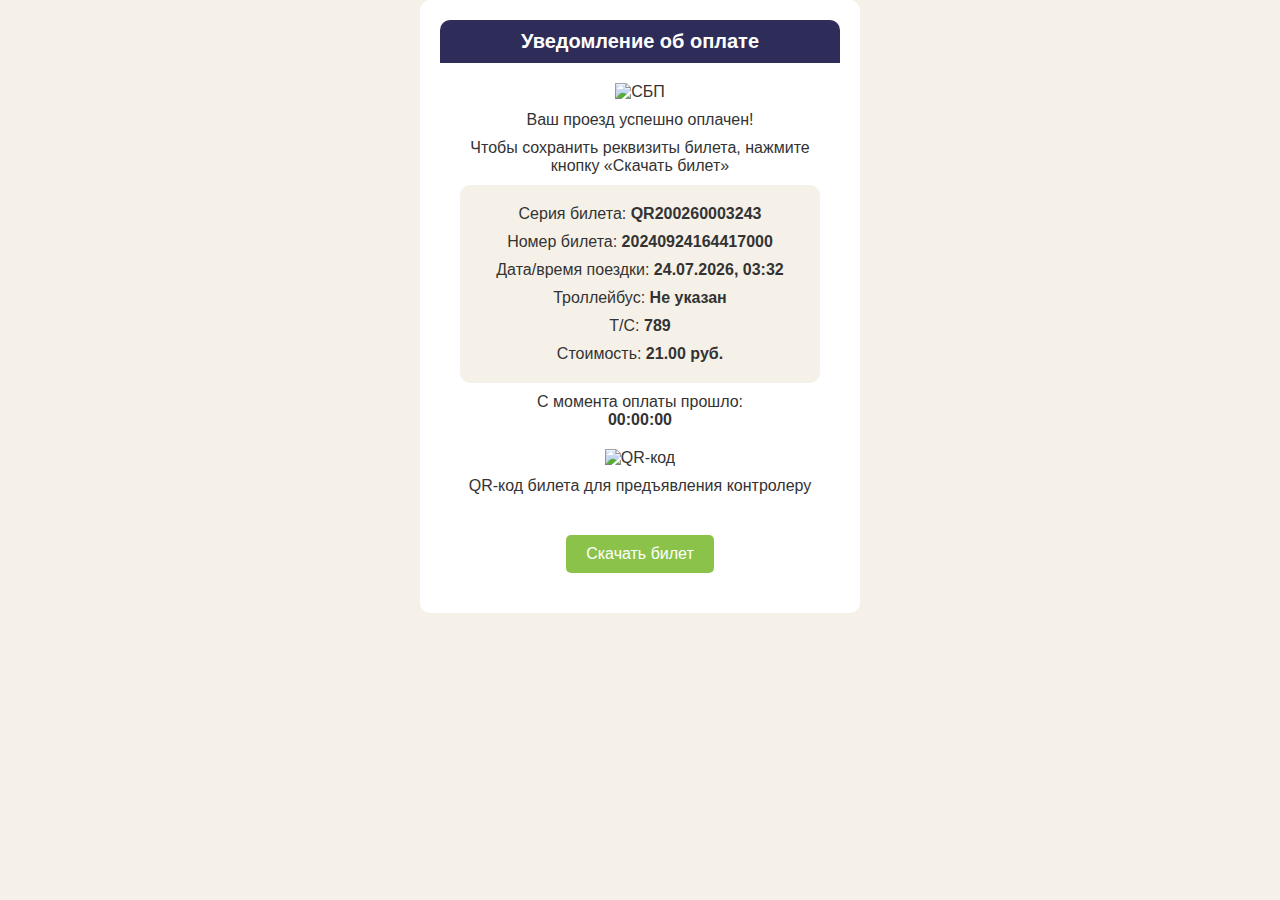
==== commit 33fd0cb9: "Update index.html" ====
--- a/index.html
+++ b/index.html
@@ -5,40 +5,96 @@
   <title>Уведомление об оплате</title>
   <meta name="viewport" content="width=device-width, initial-scale=1.0, maximum-scale=1.0, user-scalable=no">
   <style>
-    body { background-color: #f5f1e8; font-family: sans-serif; }
-    .content { padding: 20px; }
-    .trip-details { margin-bottom: 20px; }
-    .qrcode { margin-top: 20px; }
+    body {
+      background-color: #f5f1e8;
+      font-family: Arial, sans-serif;
+      margin: 0;
+      padding: 0;
+      color: #333;
+    }
+    .container {
+      max-width: 400px;
+      margin: 0 auto;
+      padding: 20px;
+      background-color: #ffffff;
+      border-radius: 10px;
+      text-align: center;
+    }
+    .header {
+      background-color: #2e2c58;
+      color: white;
+      padding: 10px;
+      border-radius: 10px 10px 0 0;
+    }
+    .header h1 {
+      margin: 0;
+      font-size: 20px;
+    }
+    .content {
+      padding: 20px;
+    }
+    .content p {
+      margin: 10px 0;
+      font-size: 16px;
+    }
+    .content strong {
+      font-weight: bold;
+    }
+    .qrcode {
+      margin: 20px 0;
+    }
+    .button {
+      display: inline-block;
+      padding: 10px 20px;
+      background-color: #8bc34a;
+      color: white;
+      text-decoration: none;
+      border-radius: 5px;
+      margin-top: 20px;
+    }
+    .ticket-info {
+      background-color: #f5f1e8;
+      padding: 10px;
+      border-radius: 10px;
+    }
   </style>
 </head>
 <body>
-  <div class="content">
-    <h1>Уведомление об оплате</h1>
-    <div class="trip-details">
-      <p>Серия билета: <strong>QR200260003243</strong></p>
-      <p>Номер билета: <strong>20240924164417000</strong></p>
-      <p>Дата/время поездки: <strong id="trip-date"></strong></p>
-      <p>Троллейбус: <strong id="trolley-number"></strong></p>
-      <p>Т/С: <strong>789</strong></p>
-      <p>Стоимость: <strong>21.00 руб.</strong></p>
+
+  <div class="container">
+    <div class="header">
+      <h1>Уведомление об оплате</h1>
     </div>
 
-    <div class="text-block text-block_text-align_center">
-      <p>С момента оплаты прошло: <br><strong id="time-since-payment"></strong></p>
-    </div>
+    <div class="content">
+      <img src="https://www.nspk.ru/upload/resize_cache/iblock/3ec/320_0_2/3ec01171cfdfcfae7b36661f72de55d6.png" alt="СБП" width="100">
+      <p>Ваш проезд успешно оплачен!</p>
+      <p>Чтобы сохранить реквизиты билета, нажмите кнопку «Скачать билет»</p>
 
-    <div class="qrcode">
-      <p>QR-код билета для предъявления контролеру</p>
-      <canvas width="1430" height="1430"></canvas> <!-- Тут можно вставить генерацию QR-кода -->
-    </div>
+      <div class="ticket-info">
+        <p>Серия билета: <strong>QR200260003243</strong></p>
+        <p>Номер билета: <strong>20240924164417000</strong></p>
+        <p>Дата/время поездки: <strong id="trip-date"></strong></p>
+        <p>Троллейбус: <strong id="trolley-number"></strong></p>
+        <p>Т/С: <strong>789</strong></p>
+        <p>Стоимость: <strong>21.00 руб.</strong></p>
+      </div>
 
-    <div class="ticket__button">
-      <button>Скачать билет</button>
+      <div>
+        <p>С момента оплаты прошло:<br><strong id="time-since-payment">00:00:00</strong></p>
+      </div>
+
+      <div class="qrcode">
+        <img src="https://chart.googleapis.com/chart?chs=300x300&cht=qr&chl=Ticket_20240924164417000&choe=UTF-8" alt="QR-код" width="200">
+        <p>QR-код билета для предъявления контролеру</p>
+      </div>
+
+      <a href="#" class="button">Скачать билет</a>
     </div>
   </div>
 
   <script>
-    // 1. Динамическая дата и время поездки
+    // Динамическая дата и время поездки
     const tripDateElement = document.getElementById('trip-date');
     const now = new Date();
     tripDateElement.textContent = now.toLocaleString('ru-RU', {
@@ -49,12 +105,12 @@
       minute: '2-digit'
     });
 
-    // 2. Номер троллейбуса через prompt
+    // Номер троллейбуса через prompt
     const trolleyNumber = prompt("Введите номер троллейбуса:");
     document.getElementById('trolley-number').textContent = trolleyNumber || 'Не указан';
 
-    // 3. Динамическое время с момента оплаты
-    const paymentTime = new Date(); // Тут задаём момент оплаты
+    // Время с момента оплаты
+    const paymentTime = new Date(); // Момент оплаты
     function updateTimeSincePayment() {
       const now = new Date();
       const diff = now - paymentTime;
@@ -63,11 +119,12 @@
       const minutes = Math.floor((diff % (1000 * 60 * 60)) / (1000 * 60));
       const seconds = Math.floor((diff % (1000 * 60)) / 1000);
 
-      document.getElementById('time-since-payment').textContent = `${hours}:${minutes}:${seconds}`;
+      document.getElementById('time-since-payment').textContent = `${hours.toString().padStart(2, '0')}:${minutes.toString().padStart(2, '0')}:${seconds.toString().padStart(2, '0')}`;
     }
 
-    // Обновляем время каждые секунды
+    // Обновляем время каждую секунду
     setInterval(updateTimeSincePayment, 1000);
   </script>
+
 </body>
 </html>
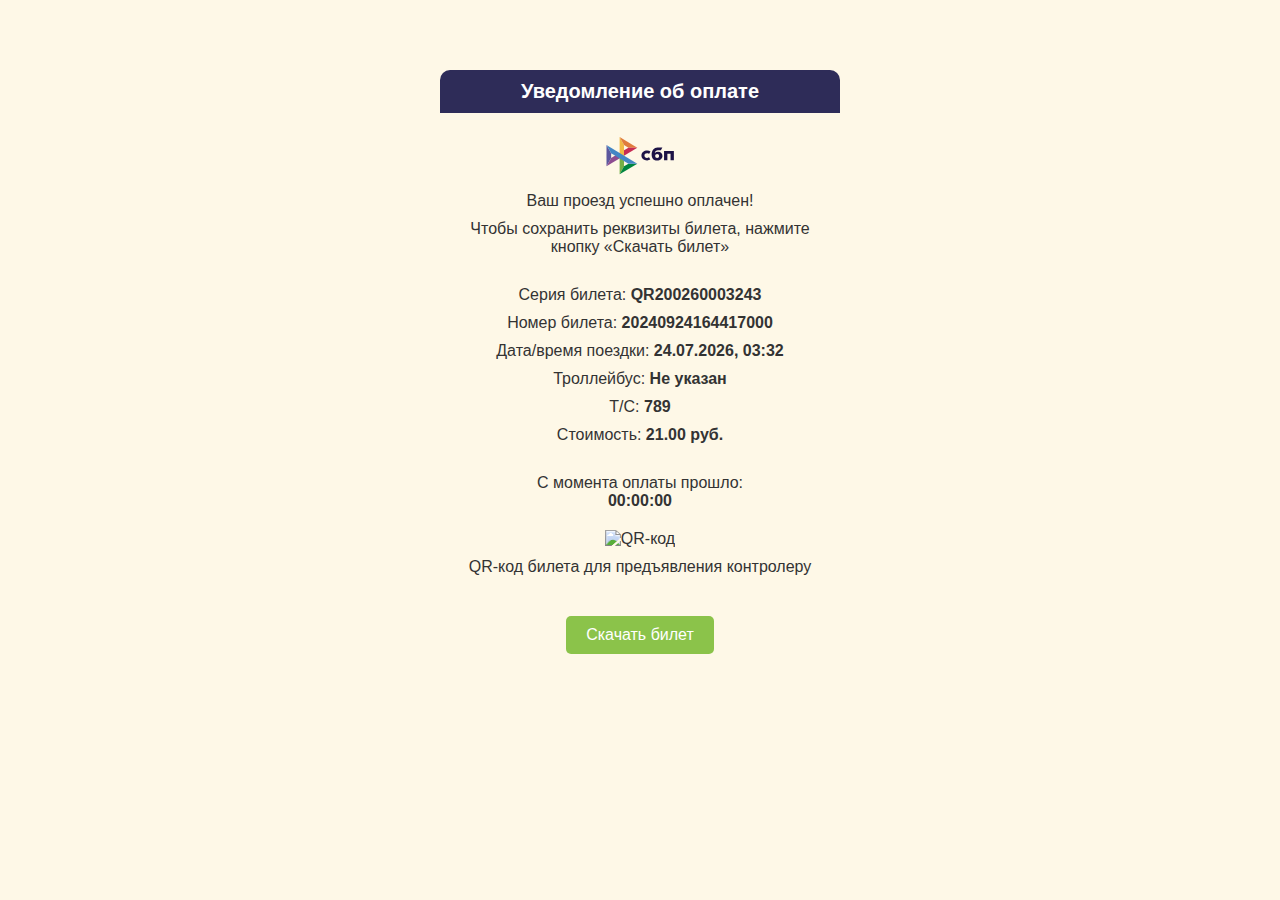
==== commit ec3a577e: "Update index.html" ====
--- a/index.html
+++ b/index.html
@@ -6,7 +6,7 @@
   <meta name="viewport" content="width=device-width, initial-scale=1.0, maximum-scale=1.0, user-scalable=no">
   <style>
     body {
-      background-color: #f5f1e8;
+      background-color: #fef8e7; /* Бежевый цвет как на скрине */
       font-family: Arial, sans-serif;
       margin: 0;
       padding: 0;
@@ -14,10 +14,9 @@
     }
     .container {
       max-width: 400px;
-      margin: 0 auto;
+      margin: 50px auto; /* Центрируем контейнер и добавляем отступ сверху */
       padding: 20px;
-      background-color: #ffffff;
-      border-radius: 10px;
+      background-color: #fef8e7; /* Фон такого же бежевого цвета */
       text-align: center;
     }
     .header {
@@ -53,7 +52,6 @@
       margin-top: 20px;
     }
     .ticket-info {
-      background-color: #f5f1e8;
       padding: 10px;
       border-radius: 10px;
     }
@@ -67,7 +65,7 @@
     </div>
 
     <div class="content">
-      <img src="https://www.nspk.ru/upload/resize_cache/iblock/3ec/320_0_2/3ec01171cfdfcfae7b36661f72de55d6.png" alt="СБП" width="100">
+      <img src="logo.svg" alt="СБП" width="100"> <!-- Лого заменено на logo.svg -->
       <p>Ваш проезд успешно оплачен!</p>
       <p>Чтобы сохранить реквизиты билета, нажмите кнопку «Скачать билет»</p>
 
@@ -122,9 +120,7 @@
       document.getElementById('time-since-payment').textContent = `${hours.toString().padStart(2, '0')}:${minutes.toString().padStart(2, '0')}:${seconds.toString().padStart(2, '0')}`;
     }
 
-    // Обновляем время каждую секунду
-    setInterval(updateTimeSincePayment, 1000);
+    setInterval(updateTimeSincePayment, 1000); // Обновляем каждую секунду
   </script>
-
 </body>
 </html>
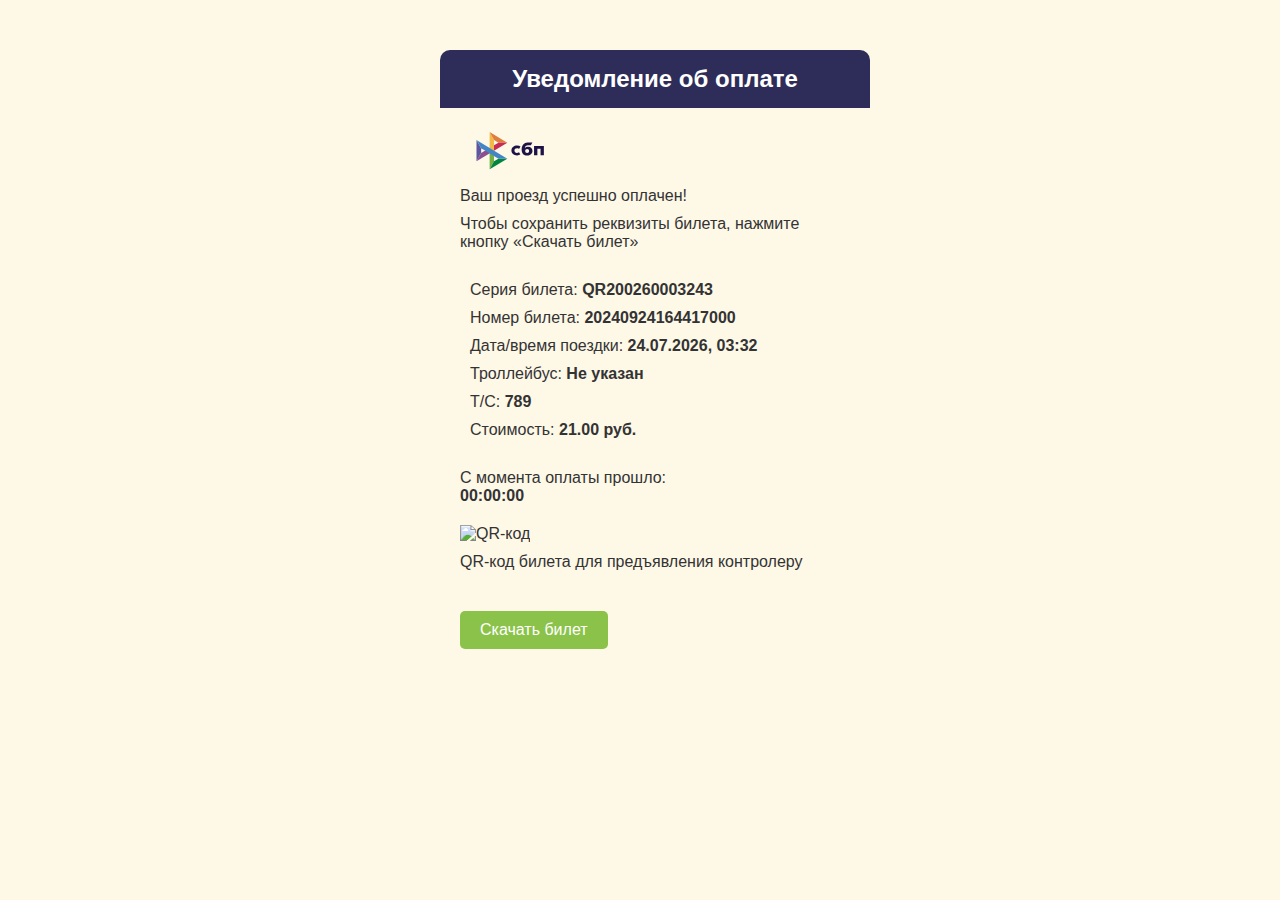
==== commit 4c0ca58c: "Update index.html" ====
--- a/index.html
+++ b/index.html
@@ -15,22 +15,24 @@
     .container {
       max-width: 400px;
       margin: 50px auto; /* Центрируем контейнер и добавляем отступ сверху */
-      padding: 20px;
-      background-color: #fef8e7; /* Фон такого же бежевого цвета */
-      text-align: center;
+      padding: 0; /* Убираем паддинг у контейнера */
     }
     .header {
-      background-color: #2e2c58;
+      background-color: #2e2c58; /* Цвет заголовка */
       color: white;
-      padding: 10px;
-      border-radius: 10px 10px 0 0;
+      padding: 15px; /* Увеличиваем отступы */
+      text-align: center; /* Выравнивание текста по центру */
+      width: 100%; /* Ширина на всю ширину */
+      border-radius: 10px 10px 0 0; /* Закругляем верхние углы */
     }
     .header h1 {
       margin: 0;
-      font-size: 20px;
+      font-size: 24px; /* Увеличиваем размер шрифта заголовка */
     }
     .content {
       padding: 20px;
+      background-color: #fef8e7; /* Фон такого же бежевого цвета */
+      border-radius: 0 0 10px 10px; /* Закругляем нижние углы */
     }
     .content p {
       margin: 10px 0;
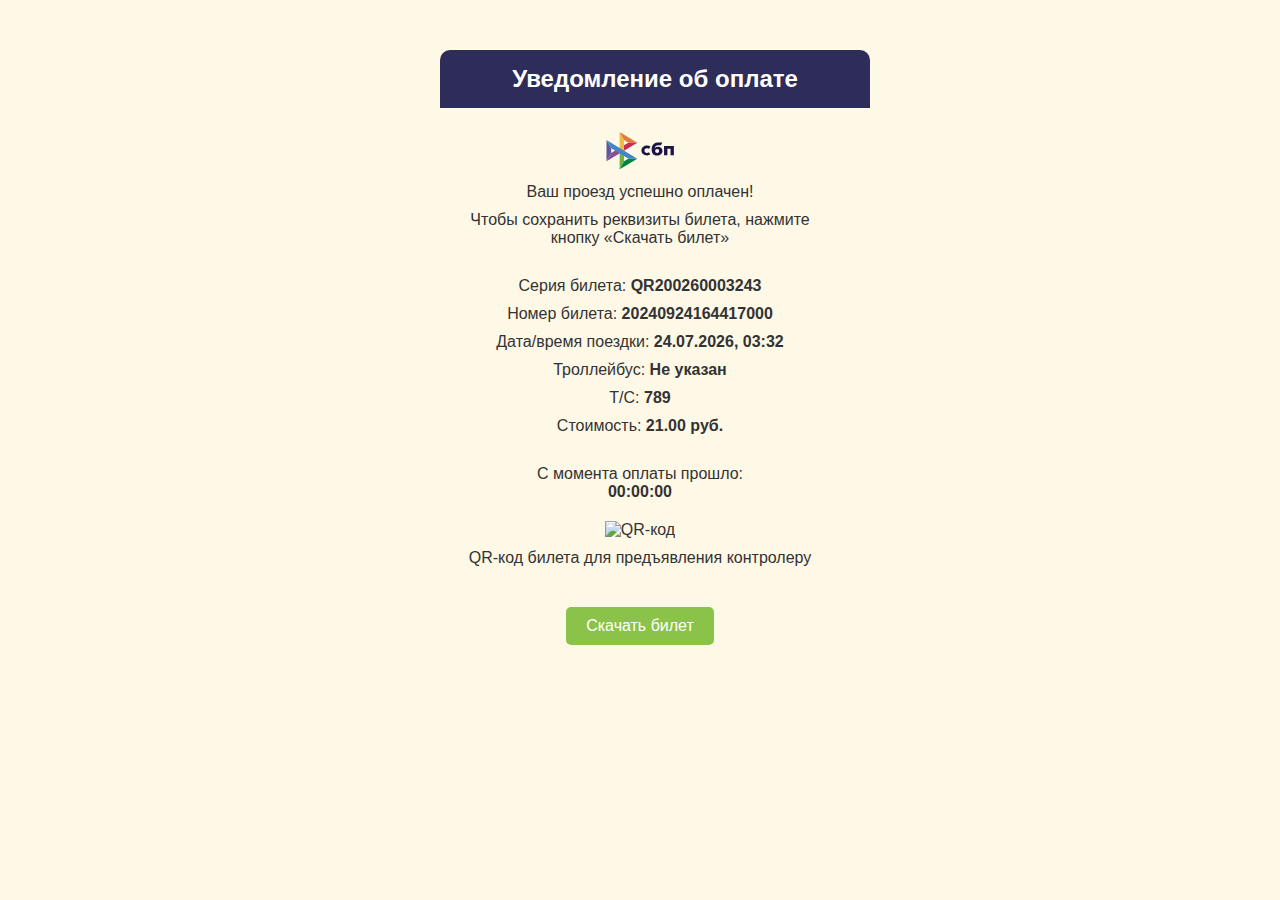
==== commit c4e2e70a: "Update index.html" ====
--- a/index.html
+++ b/index.html
@@ -33,6 +33,7 @@
       padding: 20px;
       background-color: #fef8e7; /* Фон такого же бежевого цвета */
       border-radius: 0 0 10px 10px; /* Закругляем нижние углы */
+      text-align: center; /* Центрируем текст в контенте */
     }
     .content p {
       margin: 10px 0;
@@ -67,7 +68,7 @@
     </div>
 
     <div class="content">
-      <img src="logo.svg" alt="СБП" width="100"> <!-- Лого заменено на logo.svg -->
+      <img src="logo.svg" alt="СБП" width="100" style="display: block; margin: 0 auto;"> <!-- Лого по центру -->
       <p>Ваш проезд успешно оплачен!</p>
       <p>Чтобы сохранить реквизиты билета, нажмите кнопку «Скачать билет»</p>
 
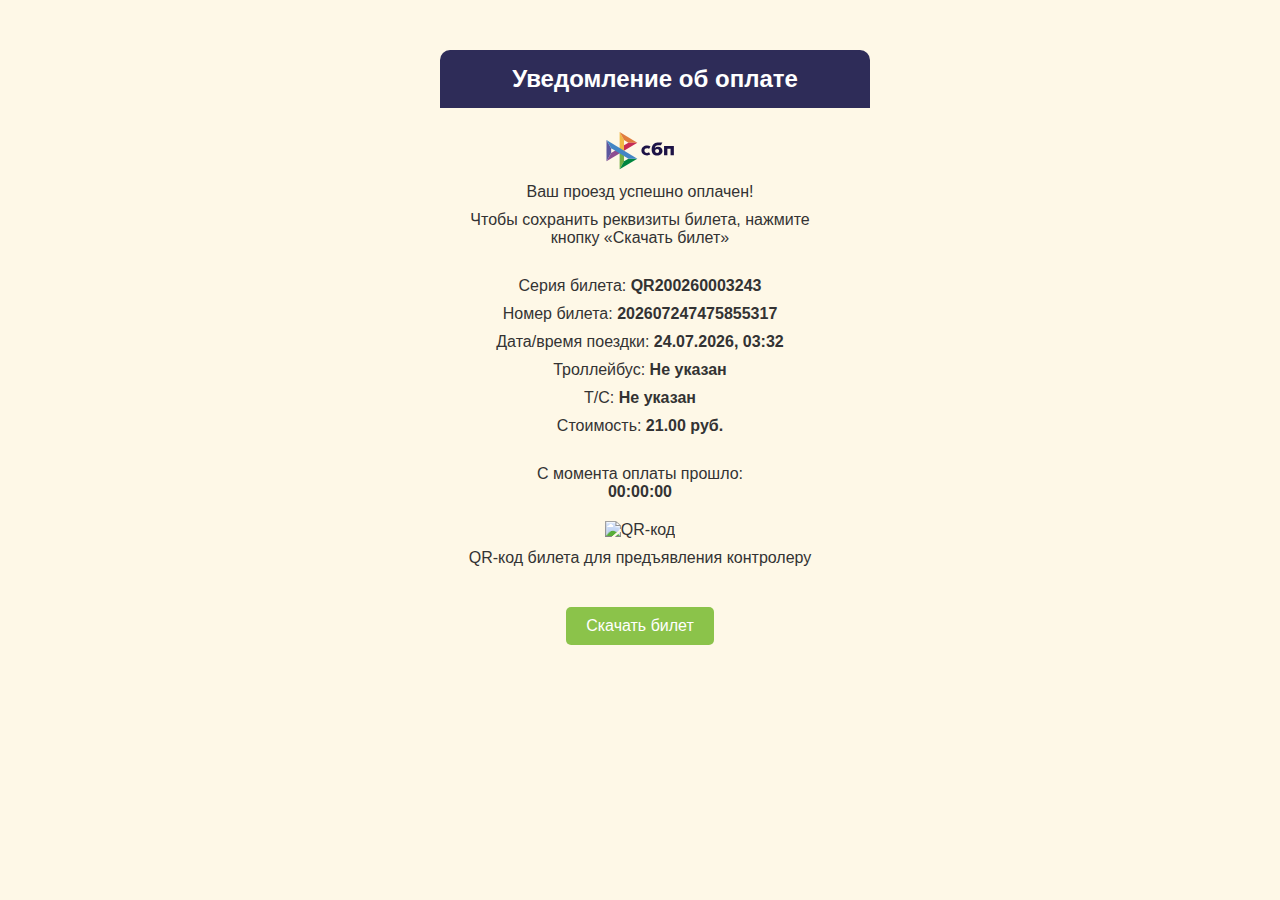
==== commit 165d01e0: "Update index.html" ====
--- a/index.html
+++ b/index.html
@@ -74,10 +74,10 @@
 
       <div class="ticket-info">
         <p>Серия билета: <strong>QR200260003243</strong></p>
-        <p>Номер билета: <strong>20240924164417000</strong></p>
+        <p>Номер билета: <strong id="ticket-number"></strong></p>
         <p>Дата/время поездки: <strong id="trip-date"></strong></p>
         <p>Троллейбус: <strong id="trolley-number"></strong></p>
-        <p>Т/С: <strong>789</strong></p>
+        <p>Т/С: <strong id="vehicle-number"></strong></p>
         <p>Стоимость: <strong>21.00 руб.</strong></p>
       </div>
 
@@ -95,6 +95,14 @@
   </div>
 
   <script>
+    // Генерация номера билета с текущей датой
+    const today = new Date();
+    const formattedDate = today.getFullYear().toString() + 
+      ('0' + (today.getMonth() + 1)).slice(-2) + 
+      ('0' + today.getDate()).slice(-2);
+    const ticketNumber = formattedDate + Math.floor(1000000000 + Math.random() * 9000000000).toString();
+    document.getElementById('ticket-number').textContent = ticketNumber;
+
     // Динамическая дата и время поездки
     const tripDateElement = document.getElementById('trip-date');
     const now = new Date();
@@ -109,6 +117,10 @@
     // Номер троллейбуса через prompt
     const trolleyNumber = prompt("Введите номер троллейбуса:");
     document.getElementById('trolley-number').textContent = trolleyNumber || 'Не указан';
+
+    // Номер транспортного средства через prompt
+    const vehicleNumber = prompt("Введите номер Т/С:");
+    document.getElementById('vehicle-number').textContent = vehicleNumber || 'Не указан';
 
     // Время с момента оплаты
     const paymentTime = new Date(); // Момент оплаты
